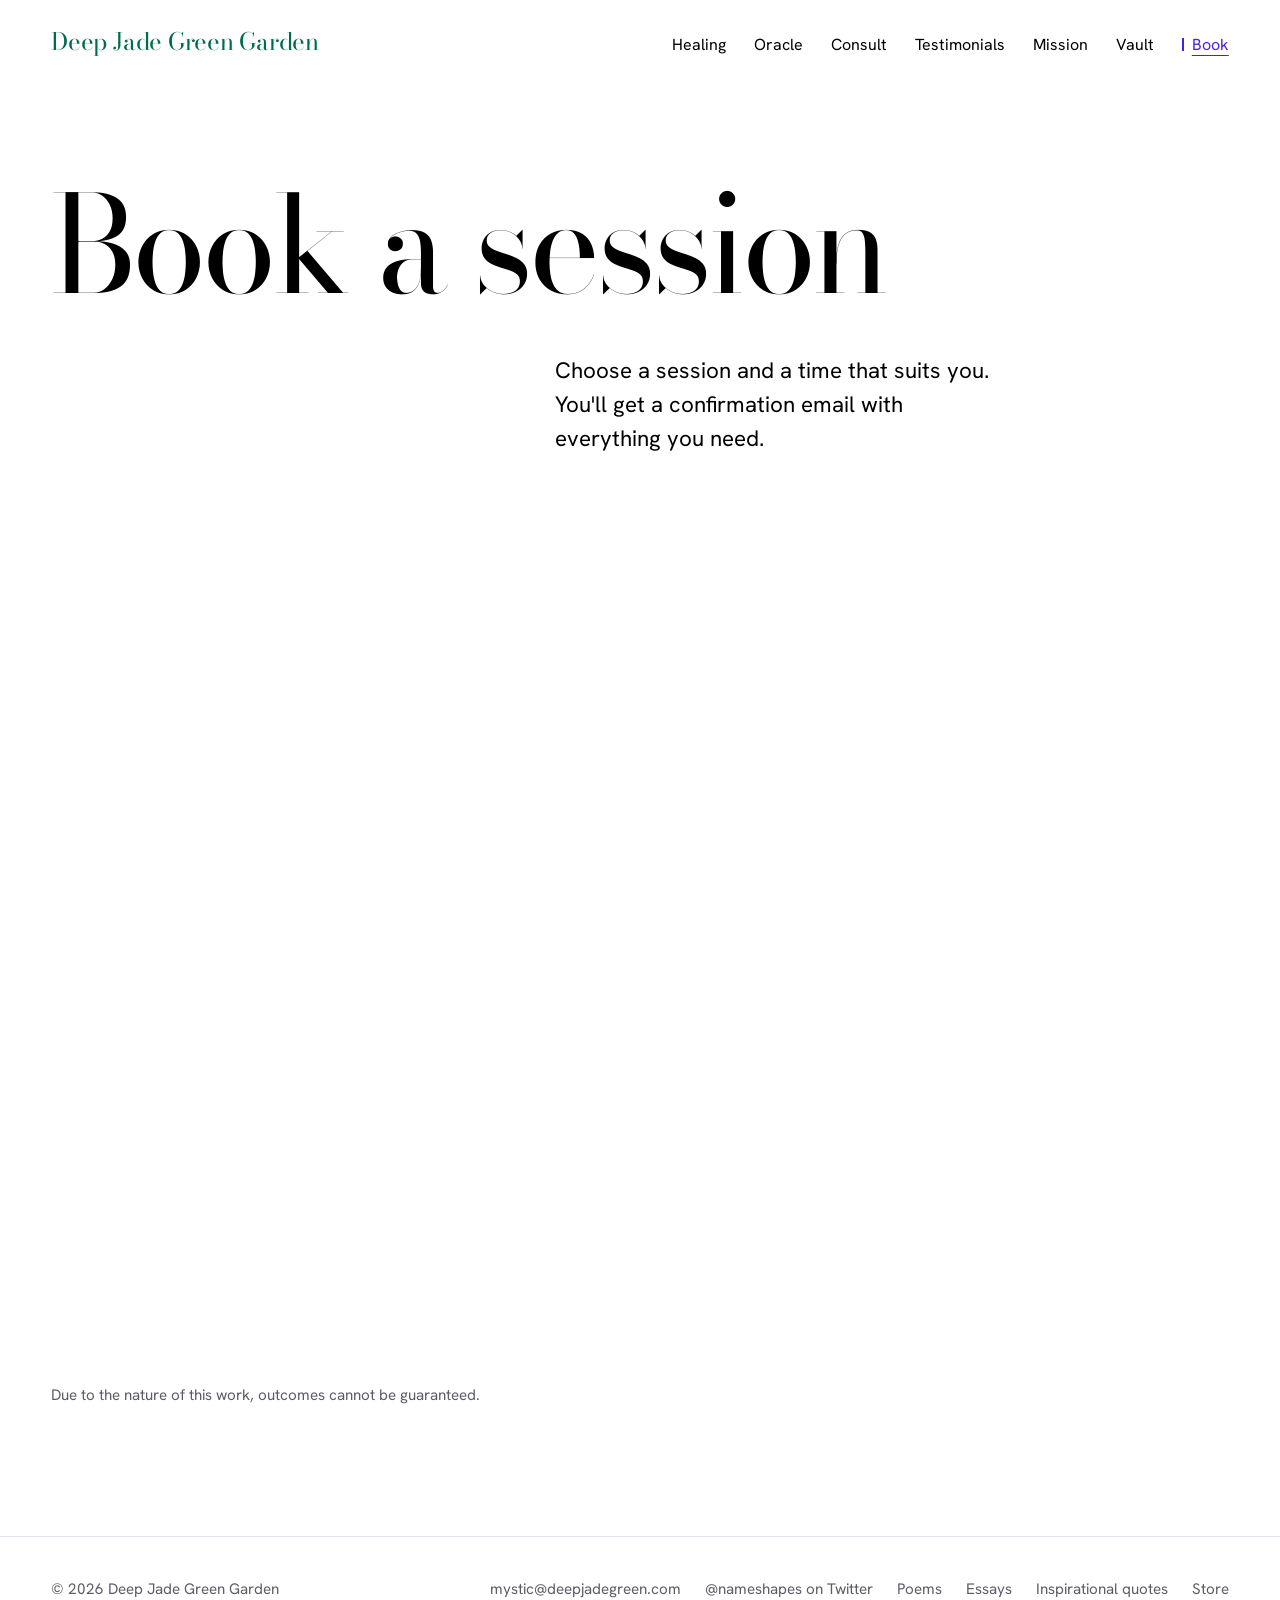
==== book.html @ f45afe0d "genesis" ====
<!DOCTYPE html>
<html lang="en">
<head>
  <meta charset="utf-8">
  <meta name="viewport" content="width=device-width, initial-scale=1">
  <title>Book a session — Deep Jade Green Garden</title>
  <meta name="description" content="Choose a session and a time that suits you.">
  <link rel="icon" href="favicon.ico" sizes="any">
  <link rel="icon" href="favicon-32.png" type="image/png" sizes="32x32">
  <link rel="icon" href="icon-192.png" type="image/png" sizes="192x192">
  <link rel="apple-touch-icon" href="apple-touch-icon.png">
  <link rel="preconnect" href="https://fonts.googleapis.com">
  <link rel="preconnect" href="https://fonts.gstatic.com" crossorigin>
  <link href="https://fonts.googleapis.com/css2?family=Bodoni+Moda:ital,opsz,wght@0,6..96,400..700;1,6..96,400&family=Hanken+Grotesk:wght@400;500&display=swap" rel="stylesheet">
  <link rel="stylesheet" href="style.css">
</head>
<body>
  <a class="skip" href="#main">Skip to content</a>

  <header class="site-header wrap">
    <a class="brand" href="index.html">Deep Jade Green Garden</a>
    <nav class="nav" aria-label="Main">
      <ul>
        <li><a href="healing.html">Healing</a></li>
        <li><a href="oracle.html">Oracle</a></li>
        <li><a href="consult.html">Consult</a></li>
        <li><a href="testimonials.html">Testimonials</a></li>
        <li><a href="mission.html">Mission</a></li>
        <li><a href="vault.html">Vault</a></li>
        <li class="nav-book"><a href="book.html" aria-current="page">Book</a></li>
      </ul>
    </nav>
  </header>

  <main id="main" class="wrap">
    <header class="page-head">
      <h1 class="display">Book a session</h1>
      <p class="lede">Choose a session and a time that suits you. You'll get a confirmation email with everything you need.</p>
    </header>

    <section class="booking">
      <!-- Acuity Scheduling embed. The script resizes the scheduler to fit its content. -->
      <iframe src="https://app.acuityscheduling.com/schedule.php?owner=40614383&ref=embedded_csp" title="Schedule Appointment" width="100%" height="800" frameBorder="0" allow="payment"></iframe>
      <script src="https://embed.acuityscheduling.com/js/embed.js" type="text/javascript"></script>
      <p class="booking-note">Due to the nature of this work, outcomes cannot be guaranteed.</p>
    </section>
  </main>

  <footer class="site-footer wrap">
    <span>&copy; 2026 Deep Jade Green Garden</span>
    <ul>
      <li><a href="mailto:mystic@deepjadegreen.com">mystic@deepjadegreen.com</a></li>
      <li><a href="https://twitter.com/nameshapes">@nameshapes on Twitter</a></li>
      <li><a href="poems.html">Poems</a></li>
      <li><a href="essays.html">Essays</a></li>
      <li><a href="quotes.html">Inspirational quotes</a></li>
      <li><a href="store.html">Store</a></li>
    </ul>
  </footer>
</body>
</html>
---- style.css ----
/* ==========================================================
   Energy healing site — shared stylesheet
   Change the colors and fonts in :root to restyle everything.
   ========================================================== */

:root {
  --paper: #ffffff;   /* background */
  --ink: #000000;     /* text */
  --violet: #4b1fe0;  /* the one accent: djed pillar, links, hover */
  --muted: #5e5a66;   /* secondary text */
  --line: #e6e3ec;    /* quiet dividers */

  --serif: "Bodoni Moda", "Bodoni 72", Didot, Georgia, serif;
  --sans: "Hanken Grotesk", "Helvetica Neue", Arial, sans-serif;

  --gutter: clamp(1.25rem, 4vw, 3.5rem);
  --max: 1280px;
}

* { box-sizing: border-box; }

html { -webkit-text-size-adjust: 100%; }

body {
  margin: 0;
  background: var(--paper);
  color: var(--ink);
  font-family: var(--sans);
  font-size: 1.125rem;
  line-height: 1.6;
  -webkit-font-smoothing: antialiased;
}

a { color: inherit; }
a:hover { color: var(--violet); }

:focus-visible {
  outline: 2px solid var(--violet);
  outline-offset: 4px;
}

.wrap {
  max-width: var(--max);
  margin: 0 auto;
  padding-left: var(--gutter);
  padding-right: var(--gutter);
}

.skip {
  position: absolute;
  left: -9999px;
}
.skip:focus {
  left: 1rem;
  top: 1rem;
  z-index: 10;
  background: var(--paper);
  padding: .5rem 1rem;
}

/* ---------- Header + tabs ---------- */

.site-header {
  display: flex;
  flex-wrap: wrap;
  align-items: baseline;
  justify-content: space-between;
  gap: 1rem 2.5rem;
  padding-top: 1.75rem;
  padding-bottom: 1.75rem;
}

.brand {
  font-family: var(--serif);
  font-size: 1.5rem;
  line-height: 1.2;
  letter-spacing: -.01em;
  text-decoration: none;
  color: #006b4f;   /* deep jade green */
}

.nav ul {
  list-style: none;
  margin: 0;
  padding: 0;
  display: flex;
  flex-wrap: wrap;
  align-items: baseline;
  gap: .5rem 1.75rem;
}

.nav a {
  font-size: 1rem;
  text-decoration: none;
}

/* The current tab gets a small upright mark, echoing the djed pillar on the home page */
.nav a[aria-current="page"]::before {
  content: "";
  display: inline-block;
  width: 2px;
  height: .8em;
  margin-right: .5em;
  background: var(--violet);
  vertical-align: -.05em;
}

.nav .nav-book a {
  color: var(--violet);
  text-decoration: underline;
  text-underline-offset: .3em;
  text-decoration-thickness: 1px;
}

/* ---------- Shared type ---------- */

.display {
  font-family: var(--serif);
  font-weight: 400;
  font-size: clamp(3.25rem, 10.5vw, 9.75rem);
  line-height: .92;
  letter-spacing: -.03em;
  margin: 0;
}

.lede {
  font-size: clamp(1.2rem, 1.8vw, 1.4rem);
  line-height: 1.5;
  max-width: 34ch;
}

.button {
  display: inline-block;
  padding: 1rem 1.9rem;
  border-radius: 999px;
  background: var(--ink);
  color: var(--paper);
  font-weight: 500;
  text-decoration: none;
}
.button:hover {
  background: var(--violet);
  color: var(--paper);
}

/* ---------- Home: hero with djed pillar ---------- */

.hero {
  position: relative;
  overflow-x: clip;
  padding-top: clamp(2rem, 6vw, 4.5rem);
  padding-bottom: clamp(4rem, 10vw, 8rem);
}

.hero-logo {
  position: relative;
  z-index: 1;
  display: block;
  width: clamp(200px, 26vw, 340px);
  height: auto;
  margin: 0 0 clamp(2rem, 4vw, 3.5rem);
}

.hero-stage {
  position: relative;
}

/* Keep far-sight on one line */
.nowrap { white-space: nowrap; }

/* Second part of the home headline, after the colon */
.display-sub {
  display: block;
  max-width: 18ch;
  text-wrap: balance;
  margin-top: clamp(1rem, 2.5vw, 2rem);
  font-size: clamp(1.9rem, 4.2vw, 3.6rem);
  line-height: 1.05;
  letter-spacing: -.015em;
}

.hero .display {
  position: relative;
  z-index: 1;
  max-width: 9ch;
}

.djed {
  position: absolute;
  z-index: 0;
  top: clamp(-16rem, -17vw, -6rem);
  left: 41%;
  width: clamp(170px, 21vw, 300px);
  height: auto;
  color: #006b4f;   /* deep jade green, same as the site name — change this to recolour the pillar */
  pointer-events: none;
  opacity: 0;
  animation: rise 2.4s ease-out .2s forwards;
}

@keyframes rise {
  from { opacity: 0; transform: translateY(1.5rem); }
  to   { opacity: 1; transform: none; }
}

.hero .lede {
  position: relative;
  z-index: 1;
  margin: clamp(3rem, 9vw, 8rem) 0 0 auto;
  margin-right: clamp(0rem, 6vw, 6rem);
}

/* ---------- Home: the four tabs as large links ---------- */

.paths-title {
  font-family: var(--serif);
  font-weight: 400;
  font-size: 1.75rem;
  margin: 0 0 1.5rem;
}

.paths {
  list-style: none;
  margin: 0;
  padding: 0;
  border-top: 1px solid var(--ink);
}

.paths a {
  display: grid;
  grid-template-columns: minmax(0, 1fr) minmax(0, 24rem);
  gap: 1rem 2rem;
  align-items: baseline;
  padding: clamp(1.25rem, 3vw, 2rem) 0;
  border-bottom: 1px solid var(--line);
  text-decoration: none;
}

.paths .path-name {
  font-family: var(--serif);
  font-size: clamp(2.5rem, 6.5vw, 5rem);
  line-height: 1;
  letter-spacing: -.025em;
}

.paths .path-note {
  color: var(--muted);
}

.paths a:hover .path-name { color: var(--violet); }
.paths a:hover .path-note { color: var(--ink); }

/* ---------- Invitation band ---------- */

.invite {
  padding-top: clamp(5rem, 12vw, 10rem);
  padding-bottom: clamp(5rem, 12vw, 10rem);
}

.invite h2 {
  font-family: var(--serif);
  font-weight: 400;
  font-size: clamp(2.25rem, 5.5vw, 4.5rem);
  line-height: 1;
  letter-spacing: -.02em;
  max-width: 14ch;
  margin: 0 0 2.5rem;
}

/* ---------- Inner pages ---------- */

.page-head {
  display: grid;
  grid-template-columns: repeat(12, minmax(0, 1fr));
  column-gap: 2rem;
  padding-top: clamp(3rem, 8vw, 6rem);
  padding-bottom: clamp(3rem, 7vw, 5.5rem);
}

.page-head .display { grid-column: 1 / -1; }

.page-head .lede {
  grid-column: 6 / -1;
  margin: clamp(2rem, 4vw, 3rem) 0 0;
}

.block {
  display: grid;
  grid-template-columns: repeat(12, minmax(0, 1fr));
  column-gap: 2rem;
  padding-top: clamp(3rem, 7vw, 5.5rem);
  padding-bottom: clamp(3rem, 7vw, 5.5rem);
  border-top: 1px solid var(--line);
}

.block > h2 {
  grid-column: 1 / 6;
  font-family: var(--serif);
  font-weight: 400;
  font-size: clamp(1.9rem, 3.4vw, 2.75rem);
  line-height: 1.05;
  letter-spacing: -.015em;
  margin: 0 0 1.5rem;
  max-width: 12ch;
}

.block > .body {
  grid-column: 6 / -1;
  max-width: 38rem;
}

.body > :first-child { margin-top: 0; }
.body > :last-child { margin-bottom: 0; }

.body h3 {
  font-size: 1.125rem;
  font-weight: 500;
  margin: 2rem 0 .25rem;
}
.body h3 + p { margin-top: 0; }

/* Offerings list: name and description left, length and price right */
.offerings {
  list-style: none;
  margin: 0;
  padding: 0;
  border-top: 1px solid var(--ink);
}

.offerings li {
  display: grid;
  grid-template-columns: minmax(0, 1fr) auto;
  gap: .25rem 1.5rem;
  padding: 1.25rem 0;
  border-bottom: 1px solid var(--line);
}

.offerings .name { font-weight: 500; }
.offerings .meta { color: var(--muted); text-align: right; white-space: nowrap; }
.offerings .desc { grid-column: 1 / -1; color: var(--muted); margin: 0; max-width: 34rem; }

.after-list { margin-top: 2.5rem; }

/* Heavenly beings list inside the Oracle Message offering */
.offerings .beings {
  grid-column: 1 / -1;
  list-style: none;
  margin: .75rem 0 0;
  padding: 0;
}

.offerings .beings li {
  display: block;
  padding: .35rem 0;
  border: 0;
  font-family: var(--serif);
  font-size: clamp(1.4rem, 2.2vw, 1.75rem);
  line-height: 1.2;
}

/* What I work with (Healing page) */
.burdens {
  list-style: none;
  margin: 0;
  padding: 0;
  border-top: 1px solid var(--ink);
}

.burdens li {
  padding: 1.25rem 0 1.4rem;
  border-bottom: 1px solid var(--line);
}

.burdens .name {
  display: block;
  font-family: var(--serif);
  font-size: clamp(1.75rem, 3vw, 2.4rem);
  line-height: 1.1;
  letter-spacing: -.015em;
}

.burdens .desc {
  margin: .4rem 0 0;
  color: var(--muted);
  max-width: 34rem;
}

.beings { margin-top: 2rem; }
.beings li { padding: .9rem 0 1rem; }

.care-note {
  margin-top: 2rem;
  color: var(--muted);
  font-size: .95rem;
}

/* ---------- Poetry ---------- */

.poem {
  display: grid;
  grid-template-columns: repeat(12, minmax(0, 1fr));
  column-gap: 2rem;
  padding-top: clamp(3rem, 7vw, 5.5rem);
  padding-bottom: clamp(3rem, 7vw, 5.5rem);
  border-top: 1px solid var(--line);
}

.poem h2 {
  grid-column: 1 / 6;
  font-family: var(--serif);
  font-style: italic;
  font-weight: 400;
  font-size: clamp(1.6rem, 2.6vw, 2.1rem);
  line-height: 1.1;
  margin: 0 0 1.5rem;
}

.poem .verse {
  grid-column: 6 / -1;
  font-family: var(--serif);
  font-size: clamp(1.2rem, 1.7vw, 1.4rem);
  line-height: 1.75;
  margin: 0;
}

/* ---------- Epigraph (Temple Work) ---------- */

.epigraph {
  display: grid;
  grid-template-columns: repeat(12, minmax(0, 1fr));
  column-gap: 2rem;
  margin: 0;
  padding-top: clamp(3rem, 7vw, 5.5rem);
  padding-bottom: clamp(3.5rem, 8vw, 6.5rem);
  border-top: 1px solid var(--line);
}

.epigraph blockquote {
  grid-column: 3 / -1;
  margin: 0;
}

.epigraph blockquote p:first-child {
  color: var(--muted);
  margin: 0 0 1.25rem;
}

.epigraph .oracle {
  font-family: var(--serif);
  font-style: italic;
  font-size: clamp(1.5rem, 2.9vw, 2.4rem);
  line-height: 1.35;
  letter-spacing: -.01em;
  margin: 0;
}

/* One auspicious colour per line. Gold and yellow are deepened
   so they stay readable on white. */
.oracle span { display: block; }
.oracle .jade   { color: #00875a; }
.oracle .gold   { color: #a06a14; }
.oracle .red    { color: #c1272d; }
.oracle .blue   { color: #1f4fb8; }
.oracle .yellow { color: #b58f00; }
.oracle .black  { color: #000000; }

.epigraph figcaption {
  grid-column: 3 / -1;
  margin-top: 1.75rem;
  color: var(--muted);
  font-size: .95rem;
}

.epigraph cite { font-style: italic; }

.epigraph blockquote p.tao {
  color: var(--ink);
  font-family: var(--serif);
  font-style: italic;
  font-size: clamp(1.25rem, 1.9vw, 1.6rem);
  line-height: 1.55;
  margin: 0;
}

.tao-epigraph { margin-bottom: clamp(3rem, 7vw, 5rem); border-bottom: 1px solid var(--line); }

/* ---------- Mission statement ---------- */

.statement {
  display: grid;
  grid-template-columns: repeat(12, minmax(0, 1fr));
  column-gap: 2rem;
  padding-bottom: clamp(3.5rem, 8vw, 6.5rem);
}

.statement p {
  grid-column: 3 / -1;
  font-family: var(--serif);
  font-size: clamp(1.75rem, 3.6vw, 3rem);
  line-height: 1.2;
  letter-spacing: -.015em;
  max-width: 26ch;
  margin: 0;
}

/* ---------- Vault ---------- */

.vault-list { border-top: 1px solid var(--ink); }

.ritual { border-bottom: 1px solid var(--line); }

.ritual summary {
  display: grid;
  grid-template-columns: minmax(0, 1fr) auto;
  gap: .25rem 1.5rem;
  padding: 1.25rem 0 1.4rem;
  cursor: pointer;
  list-style: none;
}
.ritual summary::-webkit-details-marker { display: none; }

/* Plus sign that turns into a minus when the ritual is open */
.ritual summary::after {
  content: "+";
  grid-column: 2;
  grid-row: 1;
  font-size: 1.75rem;
  line-height: 1;
  color: var(--muted);
}
.ritual[open] summary::after { content: "\2212"; }

.ritual-name {
  grid-column: 1;
  font-family: var(--serif);
  font-size: clamp(1.6rem, 2.8vw, 2.2rem);
  line-height: 1.1;
  letter-spacing: -.015em;
}
.ritual summary:hover .ritual-name { color: var(--violet); }

.ritual-for {
  grid-column: 1;
  color: var(--muted);
}

.ritual-body { padding: 0 0 2rem; }
.ritual-body h3:first-child { margin-top: .5rem; }
.ritual-body ol { padding-left: 1.25rem; margin: 0; }
.ritual-body li + li { margin-top: .5rem; }
.ritual-note { color: var(--muted); }

.mantra {
  padding: 1.5rem 0 1.6rem;
  border-bottom: 1px solid var(--line);
}

.mantra-words {
  font-family: var(--serif);
  font-style: italic;
  font-size: clamp(1.6rem, 2.8vw, 2.2rem);
  line-height: 1.25;
  margin: 0;
}

.mantra-use {
  color: var(--muted);
  margin: .5rem 0 0;
}

.song {
  padding: 1.5rem 0 1.75rem;
  border-bottom: 1px solid var(--line);
}

.body .vault-title {
  font-family: var(--serif);
  font-weight: 400;
  font-size: clamp(1.6rem, 2.8vw, 2.2rem);
  line-height: 1.1;
  letter-spacing: -.015em;
  margin: 0;
}

.vault-for {
  color: var(--muted);
  margin: .4rem 0 0;
}

.verse-text {
  font-family: var(--serif);
  font-size: clamp(1.15rem, 1.6vw, 1.3rem);
  line-height: 1.75;
  margin: 1.25rem 0 0;
}

.chant {
  font-style: italic;
  margin-top: 1.5rem;
}

.practice-note {
  color: var(--muted);
  font-style: italic;
  margin-bottom: 0;
}

/* ---------- Testimonials ---------- */

.testimonial {
  display: grid;
  grid-template-columns: repeat(12, minmax(0, 1fr));
  column-gap: 2rem;
  margin: 0;
  padding-top: clamp(3rem, 7vw, 5.5rem);
  padding-bottom: clamp(3rem, 7vw, 5.5rem);
  border-top: 1px solid var(--line);
}

.testimonial blockquote {
  grid-column: 3 / -1;
  margin: 0;
}

.testimonial blockquote p {
  font-family: var(--serif);
  font-size: clamp(1.5rem, 2.8vw, 2.25rem);
  line-height: 1.35;
  letter-spacing: -.01em;
  max-width: 30ch;
  margin: 0;
}

.testimonial figcaption {
  grid-column: 3 / -1;
  margin-top: 1.5rem;
  font-weight: 500;
}

.testimonial figcaption span {
  font-weight: 400;
  color: var(--muted);
}

/* ---------- Essays ---------- */

.essay {
  display: grid;
  grid-template-columns: repeat(12, minmax(0, 1fr));
  column-gap: 2rem;
  padding-top: clamp(3rem, 7vw, 5.5rem);
  padding-bottom: clamp(3rem, 7vw, 5.5rem);
  border-top: 1px solid var(--line);
}

.essay header { grid-column: 1 / 6; }

.essay h2 {
  font-family: var(--serif);
  font-weight: 400;
  font-size: clamp(1.75rem, 3vw, 2.5rem);
  line-height: 1.1;
  letter-spacing: -.015em;
  max-width: 14ch;
  margin: 0;
}

.essay-date {
  color: var(--muted);
  margin: .75rem 0 1.5rem;
}

.essay-body {
  grid-column: 6 / -1;
  max-width: 38rem;
}

.essay-body p:first-child { margin-top: 0; }

/* ---------- Heavenly beings (Oracle page) ---------- */

.beings a.name { text-decoration: none; }
.beings a.name:hover { color: var(--violet); }

.deities {
  padding-top: clamp(3rem, 7vw, 5.5rem);
  border-top: 1px solid var(--line);
}

.deities-title {
  font-family: var(--serif);
  font-weight: 400;
  font-size: clamp(1.9rem, 3.4vw, 2.75rem);
  line-height: 1.05;
  letter-spacing: -.015em;
  margin: 0;
}

.deity {
  display: grid;
  grid-template-columns: repeat(12, minmax(0, 1fr));
  column-gap: 2rem;
  align-items: start;
  padding: clamp(2.5rem, 6vw, 4.5rem) 0;
  border-bottom: 1px solid var(--line);
  scroll-margin-top: 2rem;
}
.deity:last-child { border-bottom: 0; }

.deity-image {
  grid-column: 1 / 5;
  aspect-ratio: 4 / 5;
  display: grid;
  place-items: center;
  padding: 1rem;
  background: #eef5f2;   /* pale jade */
  color: var(--muted);
  font-size: .95rem;
  text-align: center;
}

.deity img {
  grid-column: 1 / 5;
  width: 100%;
  aspect-ratio: 4 / 5;
  object-fit: cover;
  display: block;
}

.deity-text { grid-column: 6 / -1; max-width: 38rem; }

.deity-text h3 {
  font-family: var(--serif);
  font-weight: 400;
  font-size: clamp(2.25rem, 5vw, 4rem);
  line-height: 1;
  letter-spacing: -.025em;
  margin: 0 0 1.25rem;
}

.deity-text p { margin: 0; }

/* ---------- Request form (Oracle page) ---------- */

.oracle-note,
.vault-note {
  margin: 0 0 2.5rem;
  padding-left: 1.25rem;
  border-left: 2px solid #006b4f;   /* deep jade green */
}


.request-form { display: grid; gap: 1.5rem; }

.field { display: grid; gap: .4rem; }

.field label { font-weight: 500; }

.request-form input,
.request-form select,
.request-form textarea {
  width: 100%;
  font: inherit;
  color: var(--ink);
  background: var(--paper);
  border: 1px solid var(--muted);
  border-radius: 0;
  padding: .75rem .9rem;
}

.request-form textarea { resize: vertical; min-height: 10rem; }

.request-form input:focus-visible,
.request-form select:focus-visible,
.request-form textarea:focus-visible {
  outline: 2px solid var(--violet);
  outline-offset: 1px;
  border-color: var(--ink);
}

.request-form .button {
  justify-self: start;
  border: 0;
  cursor: pointer;
  font: inherit;
  font-weight: 500;
}

/* Hidden trap field that catches spam bots */
.honey { position: absolute; left: -9999px; }

.spacer { height: clamp(4rem, 10vw, 8rem); }

/* ---------- Booking ---------- */

.booking {
  padding-bottom: clamp(4rem, 10vw, 8rem);
}

.booking-note {
  margin: 2.5rem 0 0;
  color: var(--muted);
  font-size: .95rem;
}

.booking iframe {
  display: block;
  width: 100%;
  min-height: 800px;
  border: 0;
}


/* ---------- Footer ---------- */

.site-footer {
  display: flex;
  flex-wrap: wrap;
  justify-content: space-between;
  align-items: baseline;
  gap: 1rem 2rem;
  padding-top: 2.5rem;
  padding-bottom: 2.5rem;
  border-top: 1px solid var(--line);
  color: var(--muted);
  font-size: .95rem;
}

.site-footer ul {
  list-style: none;
  margin: 0;
  padding: 0;
  display: flex;
  flex-wrap: wrap;
  gap: .5rem 1.5rem;
}

.site-footer a { text-decoration: none; }

/* ---------- Small screens ---------- */

@media (max-width: 760px) {
  .site-header { flex-direction: column; gap: .75rem; }
  .nav ul { gap: .4rem 1.25rem; }

  .djed {
    top: -5.5rem;
    left: auto;
    right: 0;
    width: 32vw;
  }

  .hero .lede { margin: 5.5rem 0 0; }

  .paths a { grid-template-columns: 1fr; gap: .4rem; }

  .page-head .lede,
  .block > h2,
  .block > .body,
  .poem h2,
  .poem .verse,
  .epigraph blockquote,
  .epigraph figcaption,
  .testimonial blockquote,
  .testimonial figcaption,
  .statement p,
  .essay header,
  .essay-body,
  .deity-text { grid-column: 1 / -1; }
  .deity-image,
  .deity img { grid-column: 1 / -1; max-width: 22rem; margin-bottom: 1.75rem; }
}

/* ---------- Respect reduced motion ---------- */

@media (prefers-reduced-motion: reduce) {
  .djed {
    animation: none;
    opacity: 1;
  }
}
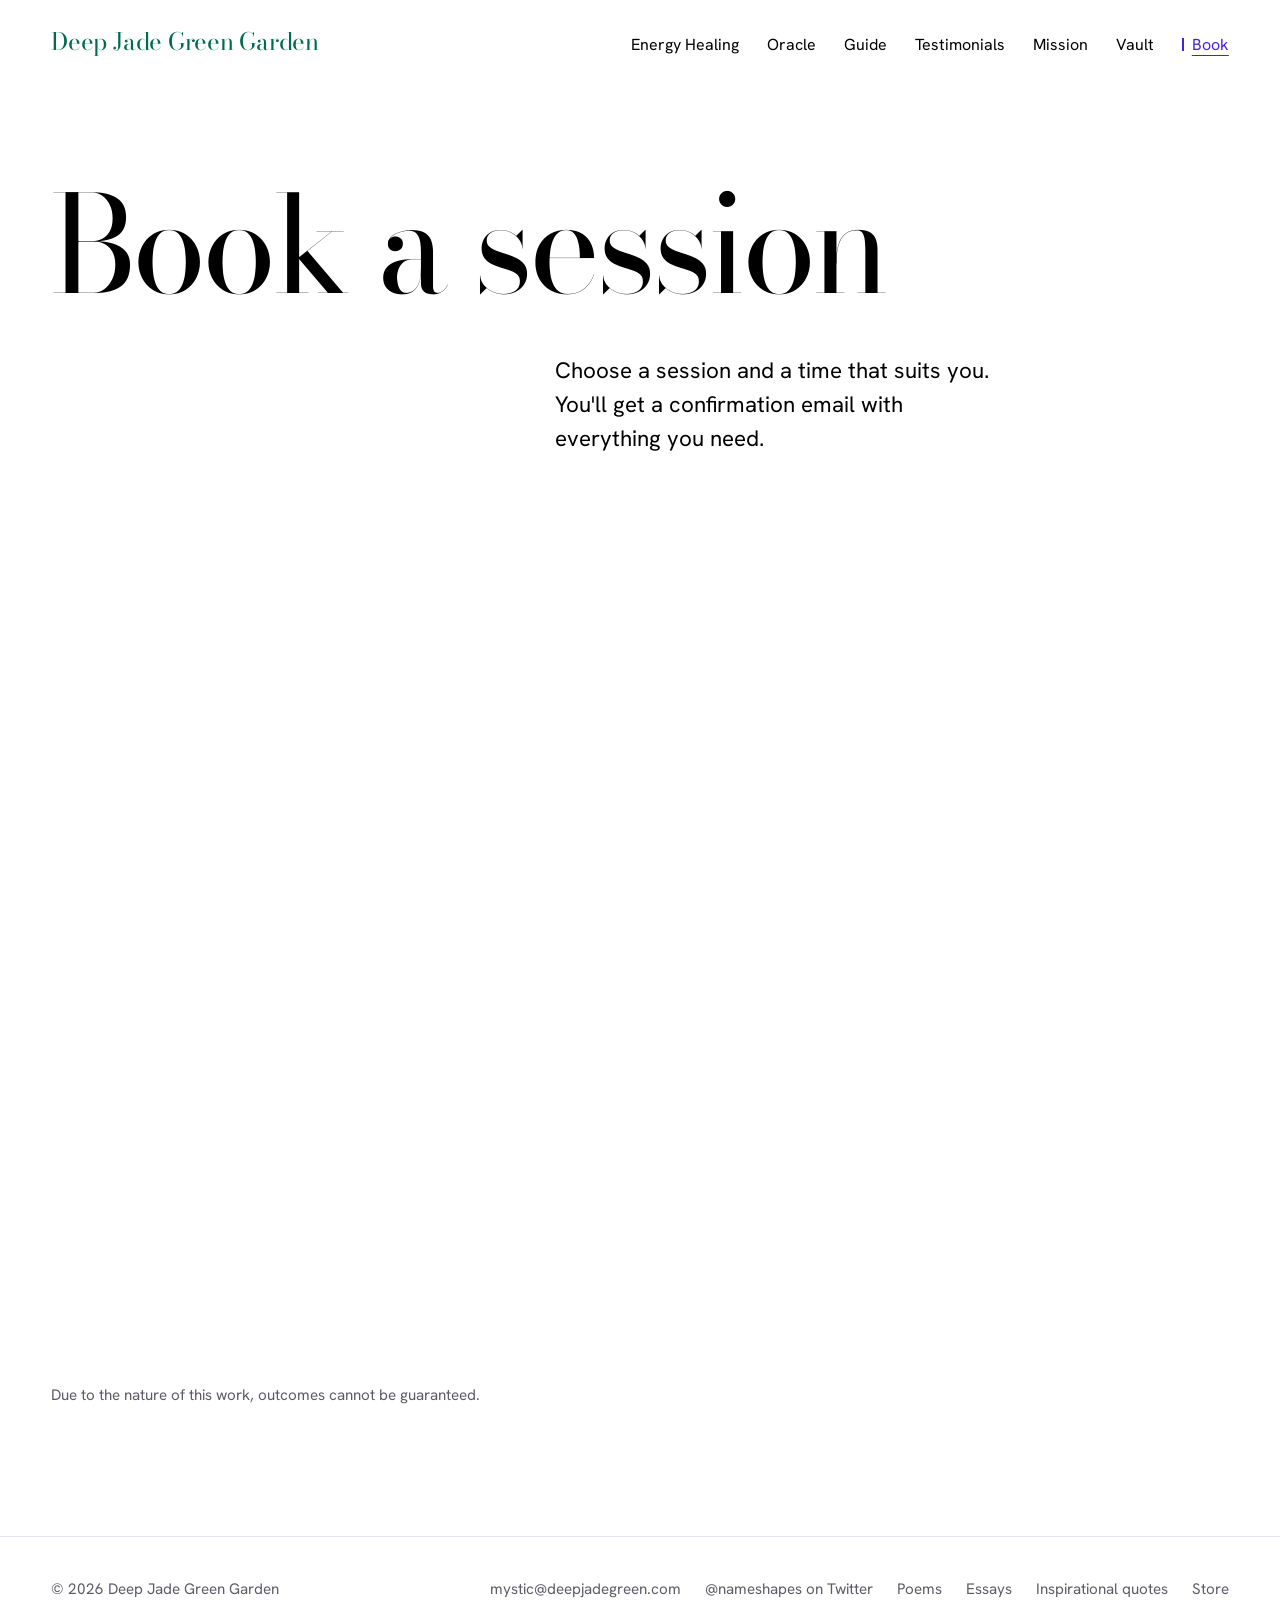
==== commit 581f8dcd: "updates" ====
--- a/book.html
+++ b/book.html
@@ -21,9 +21,9 @@
     <a class="brand" href="index.html">Deep Jade Green Garden</a>
     <nav class="nav" aria-label="Main">
       <ul>
-        <li><a href="healing.html">Healing</a></li>
+        <li><a href="healing.html">Energy Healing</a></li>
         <li><a href="oracle.html">Oracle</a></li>
-        <li><a href="consult.html">Consult</a></li>
+        <li><a href="consult.html">Guide</a></li>
         <li><a href="testimonials.html">Testimonials</a></li>
         <li><a href="mission.html">Mission</a></li>
         <li><a href="vault.html">Vault</a></li>
--- a/style.css
+++ b/style.css
@@ -791,6 +791,16 @@
 
 .spacer { height: clamp(4rem, 10vw, 8rem); }
 
+/* Screenshot testimonials */
+.testimonial-shot img {
+  grid-column: 3 / -1;
+  display: block;
+  width: 100%;
+  max-width: 36rem;
+  height: auto;
+  border-radius: 14px;
+}
+
 /* ---------- Booking ---------- */
 
 .booking {
@@ -863,6 +873,7 @@
   .epigraph figcaption,
   .testimonial blockquote,
   .testimonial figcaption,
+  .testimonial-shot img,
   .statement p,
   .essay header,
   .essay-body,
